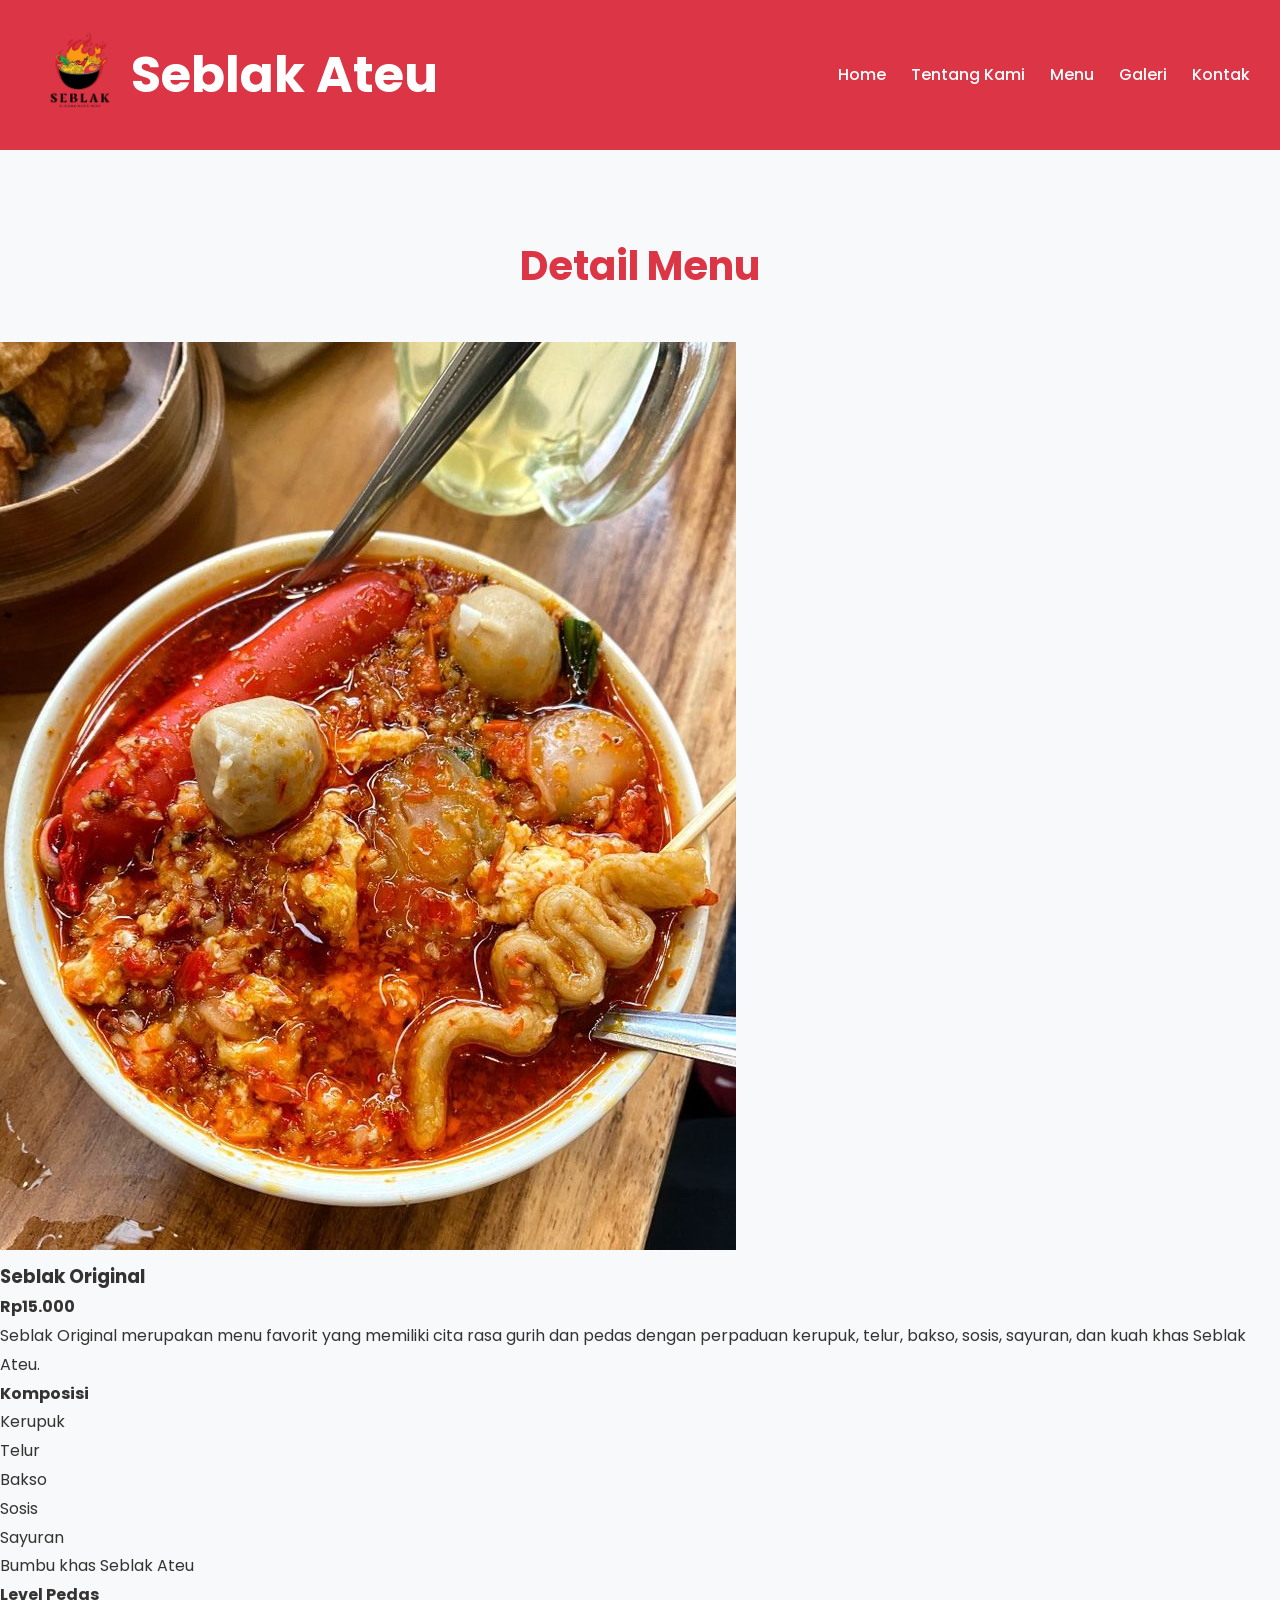
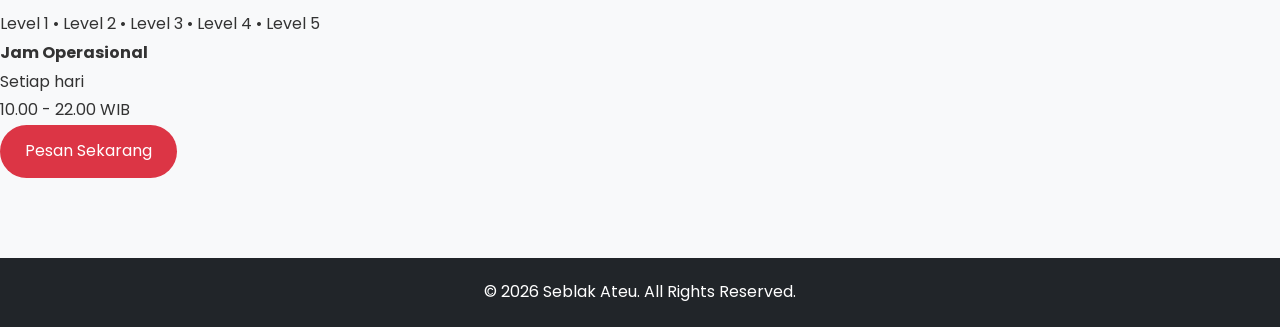
==== detail-menu.html @ fcac0a03 "bikin halaman baru & nambahin gambar" ====
<!DOCTYPE html>
<html lang="id">

<head>
    <meta charset="UTF-8">
    <meta name="viewport" content="width=device-width, initial-scale=1.0">
    <title>Detail Menu | Seblak Ateu</title>

    <link rel="stylesheet" href="style.css">
</head>

<body>

    <!-- ================= HEADER ================= -->

    <header>

        <nav class="navbar">

            <div class="logo">
                <img src="img/logo.png" alt="Logo Seblak Ateu">
            </div>

            <h1 class="navbar-brand">
                Seblak Ateu
            </h1>

            <ul class="nav-menu">

                <li><a href="index.html">Home</a></li>

                <li><a href="tentang.html">Tentang Kami</a></li>

                <li><a href="menu.html">Menu</a></li>

                <li><a href="galeri.html">Galeri</a></li>

                <li><a href="kontak.html">Kontak</a></li>

            </ul>

        </nav>

    </header>

    <!-- ================= MAIN ================= -->

    <main>

        <section id="detail-menu">

            <h2>Detail Menu</h2>

            <div class="detail-container">

                <!-- Foto Produk -->

                <div class="detail-image">

                    <img src="img/seblakoriginal.jpg" alt="Seblak Original">

                </div>

                <!-- Informasi Produk -->

                <div class="detail-content">

                    <h3>Seblak Original</h3>

                    <h4 class="harga">
                        Rp15.000
                    </h4>

                    <p>

                        Seblak Original merupakan menu favorit yang memiliki cita rasa
                        gurih dan pedas dengan perpaduan kerupuk, telur, bakso,
                        sosis, sayuran, dan kuah khas Seblak Ateu.

                    </p>

                    <h4>Komposisi</h4>

                    <ul>

                        <li>Kerupuk</li>

                        <li>Telur</li>

                        <li>Bakso</li>

                        <li>Sosis</li>

                        <li>Sayuran</li>

                        <li>Bumbu khas Seblak Ateu</li>

                    </ul>

                    <h4>Level Pedas</h4>

                    <p>
                        Level 1 • Level 2 • Level 3 • Level 4 • Level 5
                    </p>

                    <h4>Jam Operasional</h4>

                    <p>
                        Setiap hari<br>
                        10.00 - 22.00 WIB
                    </p>

                    <a href="kontak.html" class="btn">
                        Pesan Sekarang
                    </a>

                </div>

            </div>

        </section>

    </main>

    <!-- ================= FOOTER ================= -->

    <footer>

        <p>
            © 2026 Seblak Ateu. All Rights Reserved.
        </p>

    </footer>

</body>

</html>
---- style.css ----
/* ==========================
   IMPORT FONT
========================== */

@import url('https://fonts.googleapis.com/css2?family=Poppins:wght@300;400;500;600;700&display=swap');

/* ==========================
   RESET
========================== */

*{
    margin:0;
    padding:0;
    box-sizing:border-box;
}

html{
    scroll-behavior:smooth;
}

body{
    font-family:'Poppins',sans-serif;
    background:#f8f9fa;
    color:#333;
    line-height:1.8;
}

/* ==========================
   NAVBAR
========================== */

.navbar{
    margin-bottom: 0;
    display:flex;
    justify-content:space-between;
    align-items:center;
    padding:20px 30px;
    background: #dc3545;
}

.logo img{
    width:100px;
    height: auto;
}

.navbar-brand{
    color:white;
    font-size:50px;
    font-weight:bold;
    margin-left: -400px;
}

.nav-menu{
    display:flex;
    list-style:none;
    gap:25px;
}

.nav-menu a{
    text-decoration:none;
    color:white;
    font-weight:500;
}

.nav-menu a:hover{
    color:#ffc107;
}

/* ==========================
   HERO
========================== */

.hero{
    position:relative;
}

.hero img{
    width:100%;
    height:500px;
    object-fit:cover;
    display: block;
}

.hero-info{
    background:#dc3545;
    text-align:center;
    padding:35px 20px;
}

.hero-info h2{
    font-size:30px;
    margin-bottom:15px;
    color: white;
}

.hero-info p{
    font-size:18px;
    margin-bottom:25px;
    color: white;
}

.hero-info .btn{
    background:orange;
    color:#dc3545;
    text-decoration:none;
    padding:12px 30px;
    border-radius:30px;
    font-weight:bold;
}

.hero-info .btn:hover{
    background:white;
}

/* ==========================
   BUTTON
========================== */

.btn{
    display:inline-block;
    text-decoration:none;
    background:#dc3545;
    color:white;
    padding:12px 25px;
    border-radius:30px;
}

.btn:hover{
    background:#bb2d3b;
}

/* ==========================
   SECTION
========================== */

section{
    padding-top:80px;
    padding-bottom: 80px;
}

section h2{
    text-align:center;
    color:#dc3545;
    margin-bottom:40px;
    font-size: 40px;

}

#home{
    padding:0;
}

.carousel{
    margin-top:0;
}

.carousel-item img{
    display:block;
}

/* ==========================
   TENTANG
========================== */

.tentang-container{
    display:flex;
    align-items:center;
    gap:50px;
    padding-left: 50px;
    padding-right: 50px;
}

.tentang-gambar img{
    width:350px;
    border-radius:15px;
}

.tentang-text{
    text-align:justify;
    font-size: 22px;
}

.garis{
  
    width:1340px;
    height:10px;
    background:#dc3545;
    margin:-80px auto 30px;
    border-radius:10px;
}

/* ==========================
   MENU
========================== */

.menu-container{
    display:flex;
    justify-content:center;
    gap:30px;
    flex-wrap:wrap;
}

.card{
    width:300px;
    background:white;
    border-radius:15px;
    overflow:hidden;
    box-shadow:0 5px 15px rgba(0,0,0,.2);
    transition:.3s;
}

.card:hover{
    transform:translateY(-10px);
}

.card img{
    width:100%;
    height:220px;
    object-fit:cover;
}

.card-body{
    padding:20px;
}

.card-title{
    color:#dc3545;
    margin-bottom:10px;
}

.card h4{
    margin:15px 0;
}

/* ==========================
   KEUNGGULAN
========================== */

#keunggulan{
    background:orange;
    padding:80px 0;
    text-align:center;
}

#keunggulan h2{
    font-size:38px;
    color:#dc3545;
    margin-bottom:60px;
}

.keunggulan-container{
    display:flex;
    justify-content:center;
    gap:30px;
    flex-wrap:wrap;
}

.keunggulan-card{
    width:250px;
    background:white;
    padding:30px 20px;
    border-radius:20px;
    box-shadow:0 8px 20px rgba(0,0,0,.1);
    transition:.3s;
}

.keunggulan-card:hover{
    transform:translateY(-10px);
    box-shadow:0 15px 30px rgba(0,0,0,.2);
}

.icon{
    width:80px;
    height:80px;
    margin:auto;
    margin-bottom:20px;
    border-radius:50%;
    background:#dc3545;
    color:white;
    display:flex;
    justify-content:center;
    align-items:center;
    font-size:40px;
}

.keunggulan-card h3{
    margin-bottom:15px;
    font-size:22px;
}

.keunggulan-card p{
    color:#666;
    font-size:16px;
}

/* ==========================
   CTA
========================== */

#pesan{
    text-align:center;
    background:#dc3545;
    padding: 60px 20px;
}

#pesan h2{
  margin-bottom: 12px;
  color: white;
}

#pesan p{
    margin-bottom: 30px;
    color: white;
}

#pesan .btn{
    background:orange;
    color:#dc3545;
    font-weight:bold;
}

#pesan .btn:hover{
    background:white;
}

/* ==========================
   FOOTER
========================== */

footer{
    background:#212529;
    color:white;
    text-align:center;
    padding:20px;
}

/* ==========================
   RESPONSIVE
========================== */

@media(max-width:768px){

    .navbar{
        flex-direction:column;
        gap:15px;
    }

    .nav-menu{
        flex-direction:column;
        text-align:center;
    }

    .tentang-container{
        flex-direction:column;
    }

    .tentang-gambar img{
        width:100%;
    }

    .hero img{
        height:350px;
    }

    .hero-text h2{
        font-size:32px;
    }

    .hero-text p{
        font-size:16px;
    }

}
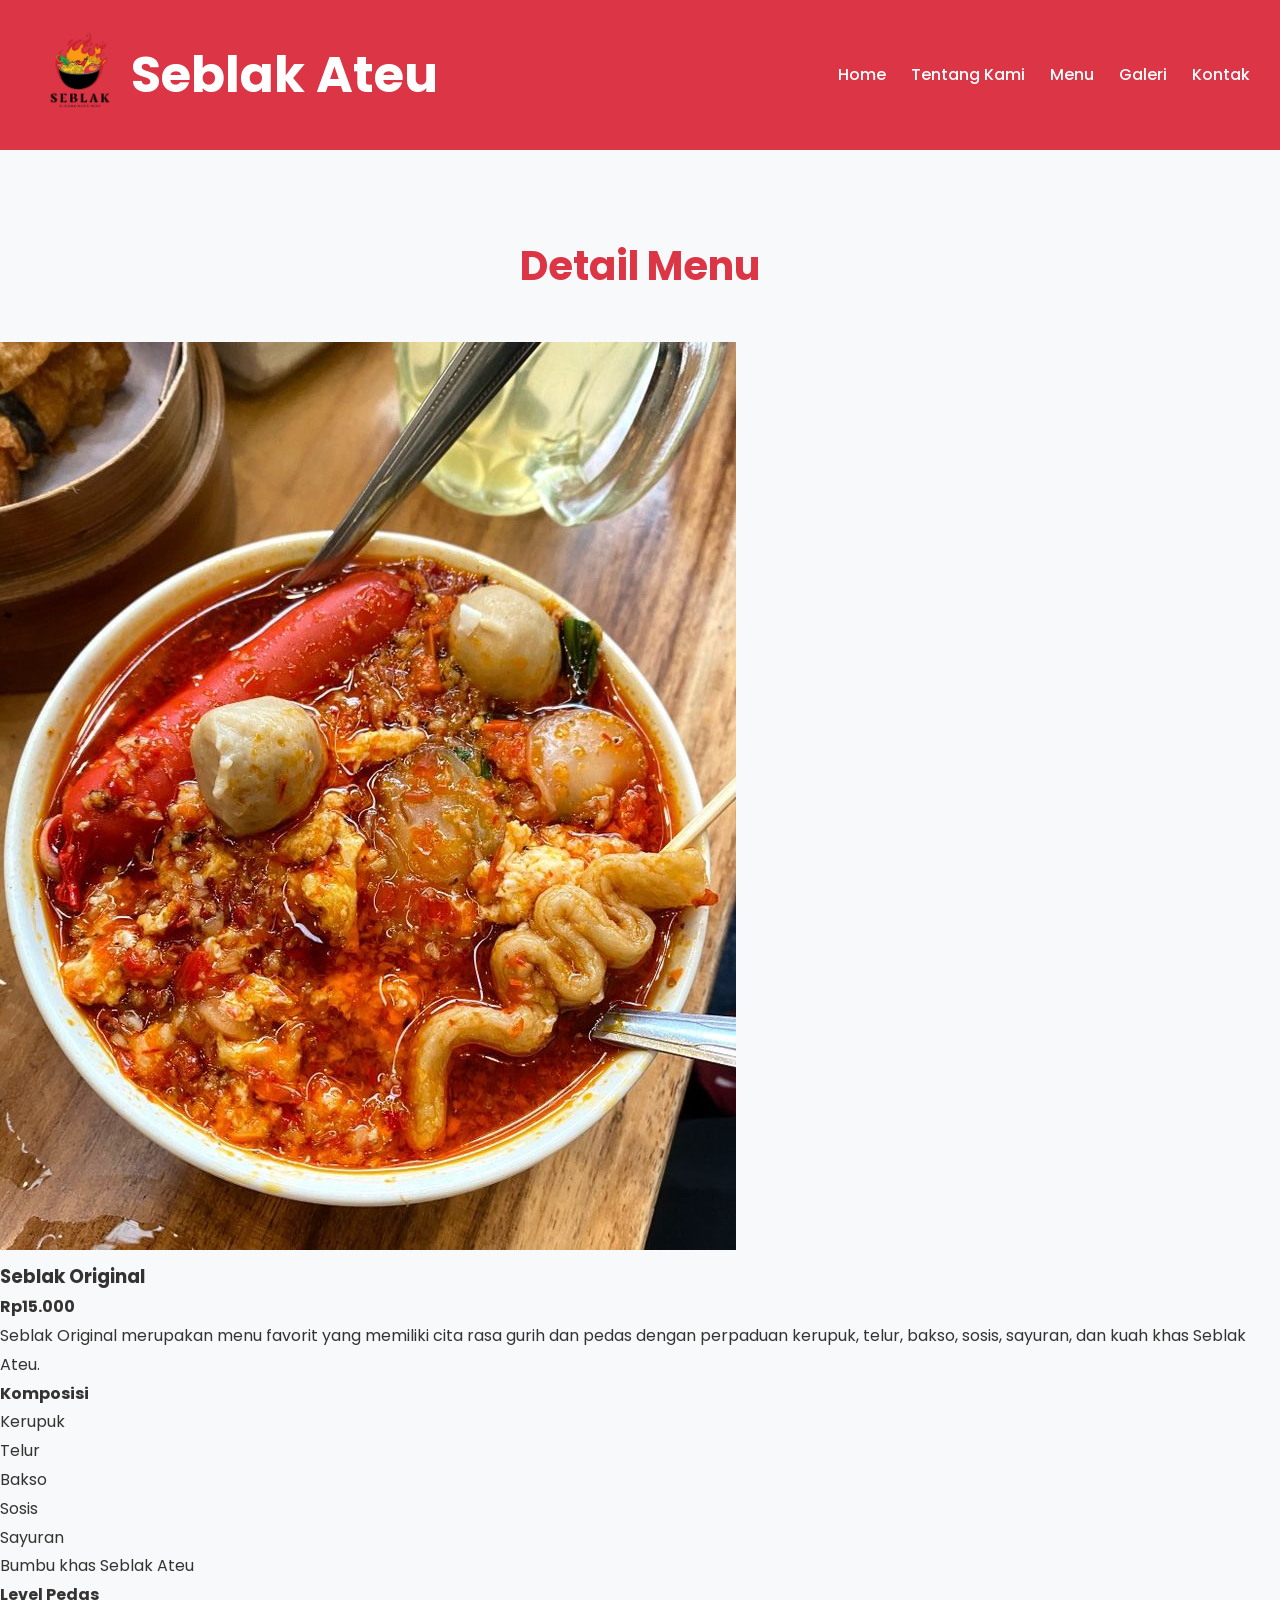
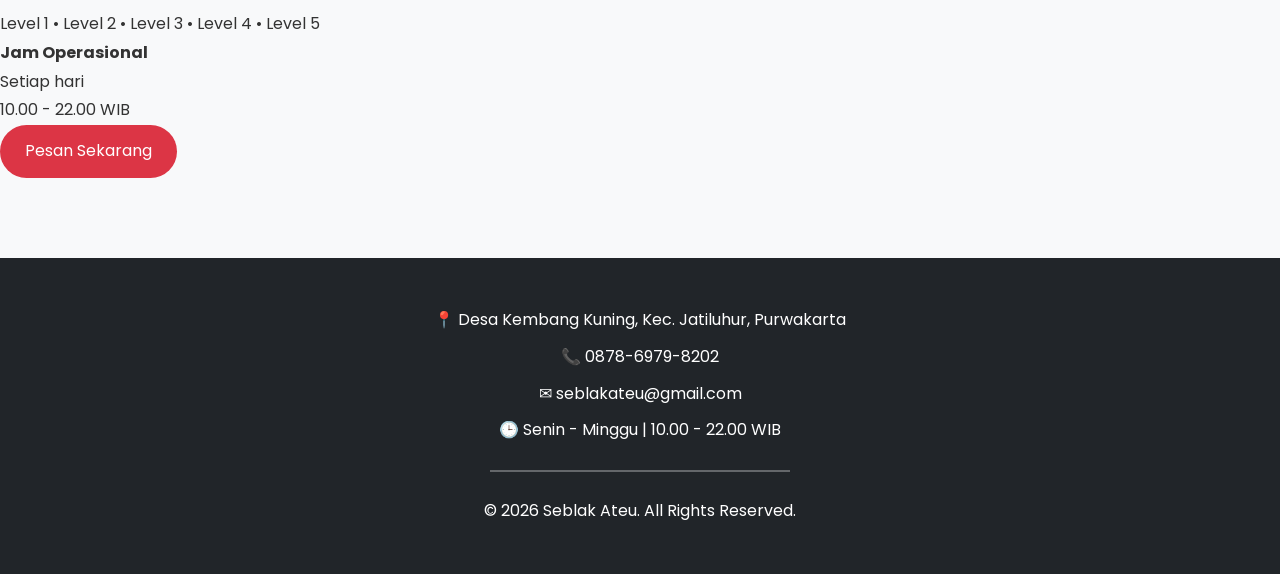
==== commit 08a03c8e: "nambahin footer" ====
--- a/detail-menu.html
+++ b/detail-menu.html
@@ -1,137 +1,92 @@
-<!DOCTYPE html>
+<!doctype html>
 <html lang="id">
-
-<head>
-    <meta charset="UTF-8">
-    <meta name="viewport" content="width=device-width, initial-scale=1.0">
+  <head>
+    <meta charset="UTF-8" />
+    <meta name="viewport" content="width=device-width, initial-scale=1.0" />
     <title>Detail Menu | Seblak Ateu</title>
 
-    <link rel="stylesheet" href="style.css">
-</head>
+    <link rel="stylesheet" href="style.css" />
+  </head>
 
-<body>
+  <body>
+    <header>
+      <nav class="navbar">
+        <div class="logo">
+          <img src="img/logo.png" alt="Logo Seblak Ateu" />
+        </div>
 
-    <!-- ================= HEADER ================= -->
+        <h1 class="navbar-brand">Seblak Ateu</h1>
 
-    <header>
+        <ul class="nav-menu">
+          <li><a href="index.html">Home</a></li>
+          <li><a href="tentang.html">Tentang Kami</a></li>
+          <li><a href="menu.html">Menu</a></li>
+          <li><a href="galeri.html">Galeri</a></li>
+          <li><a href="kontak.html">Kontak</a></li>
+        </ul>
+      </nav>
+    </header>
 
-        <nav class="navbar">
+    <main>
+      <section id="detail-menu">
+        <h2>Detail Menu</h2>
 
-            <div class="logo">
-                <img src="img/logo.png" alt="Logo Seblak Ateu">
-            </div>
+        <div class="detail-container">
+          <div class="detail-image">
+            <img src="img/seblakoriginal.jpg" alt="Seblak Original" />
+          </div>
 
-            <h1 class="navbar-brand">
-                Seblak Ateu
-            </h1>
+          <div class="detail-content">
+            <h3>Seblak Original</h3>
 
-            <ul class="nav-menu">
+            <h4 class="harga">Rp15.000</h4>
 
-                <li><a href="index.html">Home</a></li>
+            <p>
+              Seblak Original merupakan menu favorit yang memiliki cita rasa
+              gurih dan pedas dengan perpaduan kerupuk, telur, bakso, sosis,
+              sayuran, dan kuah khas Seblak Ateu.
+            </p>
 
-                <li><a href="tentang.html">Tentang Kami</a></li>
+            <h4>Komposisi</h4>
 
-                <li><a href="menu.html">Menu</a></li>
+            <ul>
+              <li>Kerupuk</li>
 
-                <li><a href="galeri.html">Galeri</a></li>
+              <li>Telur</li>
 
-                <li><a href="kontak.html">Kontak</a></li>
+              <li>Bakso</li>
 
+              <li>Sosis</li>
+
+              <li>Sayuran</li>
+
+              <li>Bumbu khas Seblak Ateu</li>
             </ul>
 
-        </nav>
+            <h4>Level Pedas</h4>
 
-    </header>
+            <p>Level 1 • Level 2 • Level 3 • Level 4 • Level 5</p>
 
-    <!-- ================= MAIN ================= -->
+            <h4>Jam Operasional</h4>
 
-    <main>
+            <p>
+              Setiap hari<br />
+              10.00 - 22.00 WIB
+            </p>
 
-        <section id="detail-menu">
-
-            <h2>Detail Menu</h2>
-
-            <div class="detail-container">
-
-                <!-- Foto Produk -->
-
-                <div class="detail-image">
-
-                    <img src="img/seblakoriginal.jpg" alt="Seblak Original">
-
-                </div>
-
-                <!-- Informasi Produk -->
-
-                <div class="detail-content">
-
-                    <h3>Seblak Original</h3>
-
-                    <h4 class="harga">
-                        Rp15.000
-                    </h4>
-
-                    <p>
-
-                        Seblak Original merupakan menu favorit yang memiliki cita rasa
-                        gurih dan pedas dengan perpaduan kerupuk, telur, bakso,
-                        sosis, sayuran, dan kuah khas Seblak Ateu.
-
-                    </p>
-
-                    <h4>Komposisi</h4>
-
-                    <ul>
-
-                        <li>Kerupuk</li>
-
-                        <li>Telur</li>
-
-                        <li>Bakso</li>
-
-                        <li>Sosis</li>
-
-                        <li>Sayuran</li>
-
-                        <li>Bumbu khas Seblak Ateu</li>
-
-                    </ul>
-
-                    <h4>Level Pedas</h4>
-
-                    <p>
-                        Level 1 • Level 2 • Level 3 • Level 4 • Level 5
-                    </p>
-
-                    <h4>Jam Operasional</h4>
-
-                    <p>
-                        Setiap hari<br>
-                        10.00 - 22.00 WIB
-                    </p>
-
-                    <a href="kontak.html" class="btn">
-                        Pesan Sekarang
-                    </a>
-
-                </div>
-
-            </div>
-
-        </section>
-
+            <a href="kontak.html" class="btn"> Pesan Sekarang </a>
+          </div>
+        </div>
+      </section>
     </main>
 
-    <!-- ================= FOOTER ================= -->
-
     <footer>
-
-        <p>
-            © 2026 Seblak Ateu. All Rights Reserved.
-        </p>
-
+      <p>📍 Desa Kembang Kuning, Kec. Jatiluhur, Purwakarta</p>
+      <p>📞 0878-6979-8202</p>
+      <p>✉ seblakateu@gmail.com</p>
+      <p>🕒 Senin - Minggu | 10.00 - 22.00 WIB</p>
+      <hr>
+      <p>© 2026 Seblak Ateu. All Rights Reserved.</p>
     </footer>
-
-</body>
-
+  </body>
 </html>
--- a/style.css
+++ b/style.css
@@ -1,12 +1,4 @@
-/* ==========================
-   IMPORT FONT
-========================== */
-
 @import url('https://fonts.googleapis.com/css2?family=Poppins:wght@300;400;500;600;700&display=swap');
-
-/* ==========================
-   RESET
-========================== */
 
 *{
     margin:0;
@@ -25,10 +17,6 @@
     line-height:1.8;
 }
 
-/* ==========================
-   NAVBAR
-========================== */
-
 .navbar{
     margin-bottom: 0;
     display:flex;
@@ -65,10 +53,6 @@
 .nav-menu a:hover{
     color:#ffc107;
 }
-
-/* ==========================
-   HERO
-========================== */
 
 .hero{
     position:relative;
@@ -112,10 +96,6 @@
     background:white;
 }
 
-/* ==========================
-   BUTTON
-========================== */
-
 .btn{
     display:inline-block;
     text-decoration:none;
@@ -129,10 +109,6 @@
     background:#bb2d3b;
 }
 
-/* ==========================
-   SECTION
-========================== */
-
 section{
     padding-top:80px;
     padding-bottom: 80px;
@@ -149,18 +125,6 @@
 #home{
     padding:0;
 }
-
-.carousel{
-    margin-top:0;
-}
-
-.carousel-item img{
-    display:block;
-}
-
-/* ==========================
-   TENTANG
-========================== */
 
 .tentang-container{
     display:flex;
@@ -180,6 +144,27 @@
     font-size: 22px;
 }
 
+.tentang-info{
+    margin-top:30px;
+}
+
+.info-item{
+    display:flex;
+    align-items:center;
+    gap:15px;
+    margin-bottom:15px;
+}
+
+.info-item span{
+    font-size:28px;
+}
+
+.info-item p{
+    margin:0;
+    font-size:18px;
+    font-weight:500;
+}
+
 .garis{
   
     width:1340px;
@@ -188,10 +173,6 @@
     margin:-80px auto 30px;
     border-radius:10px;
 }
-
-/* ==========================
-   MENU
-========================== */
 
 .menu-container{
     display:flex;
@@ -232,10 +213,6 @@
     margin:15px 0;
 }
 
-/* ==========================
-   KEUNGGULAN
-========================== */
-
 #keunggulan{
     background:orange;
     padding:80px 0;
@@ -293,10 +270,6 @@
     font-size:16px;
 }
 
-/* ==========================
-   CTA
-========================== */
-
 #pesan{
     text-align:center;
     background:#dc3545;
@@ -323,23 +296,29 @@
     background:white;
 }
 
-/* ==========================
-   FOOTER
-========================== */
-
 footer{
     background:#212529;
     color:white;
     text-align:center;
-    padding:20px;
-}
-
-/* ==========================
-   RESPONSIVE
-========================== */
+    padding:40px 20px;
+}
+
+footer h3{
+    margin-bottom:15px;
+    font-size:28px;
+}
+
+footer p{
+    margin:8px 0;
+}
+
+footer hr{
+    width:300px;
+    margin:25px auto;
+    border:1px solid rgba(255,255,255,.3);
+}
 
 @media(max-width:768px){
-
     .navbar{
         flex-direction:column;
         gap:15px;
@@ -369,5 +348,4 @@
     .hero-text p{
         font-size:16px;
     }
-
-}
+}
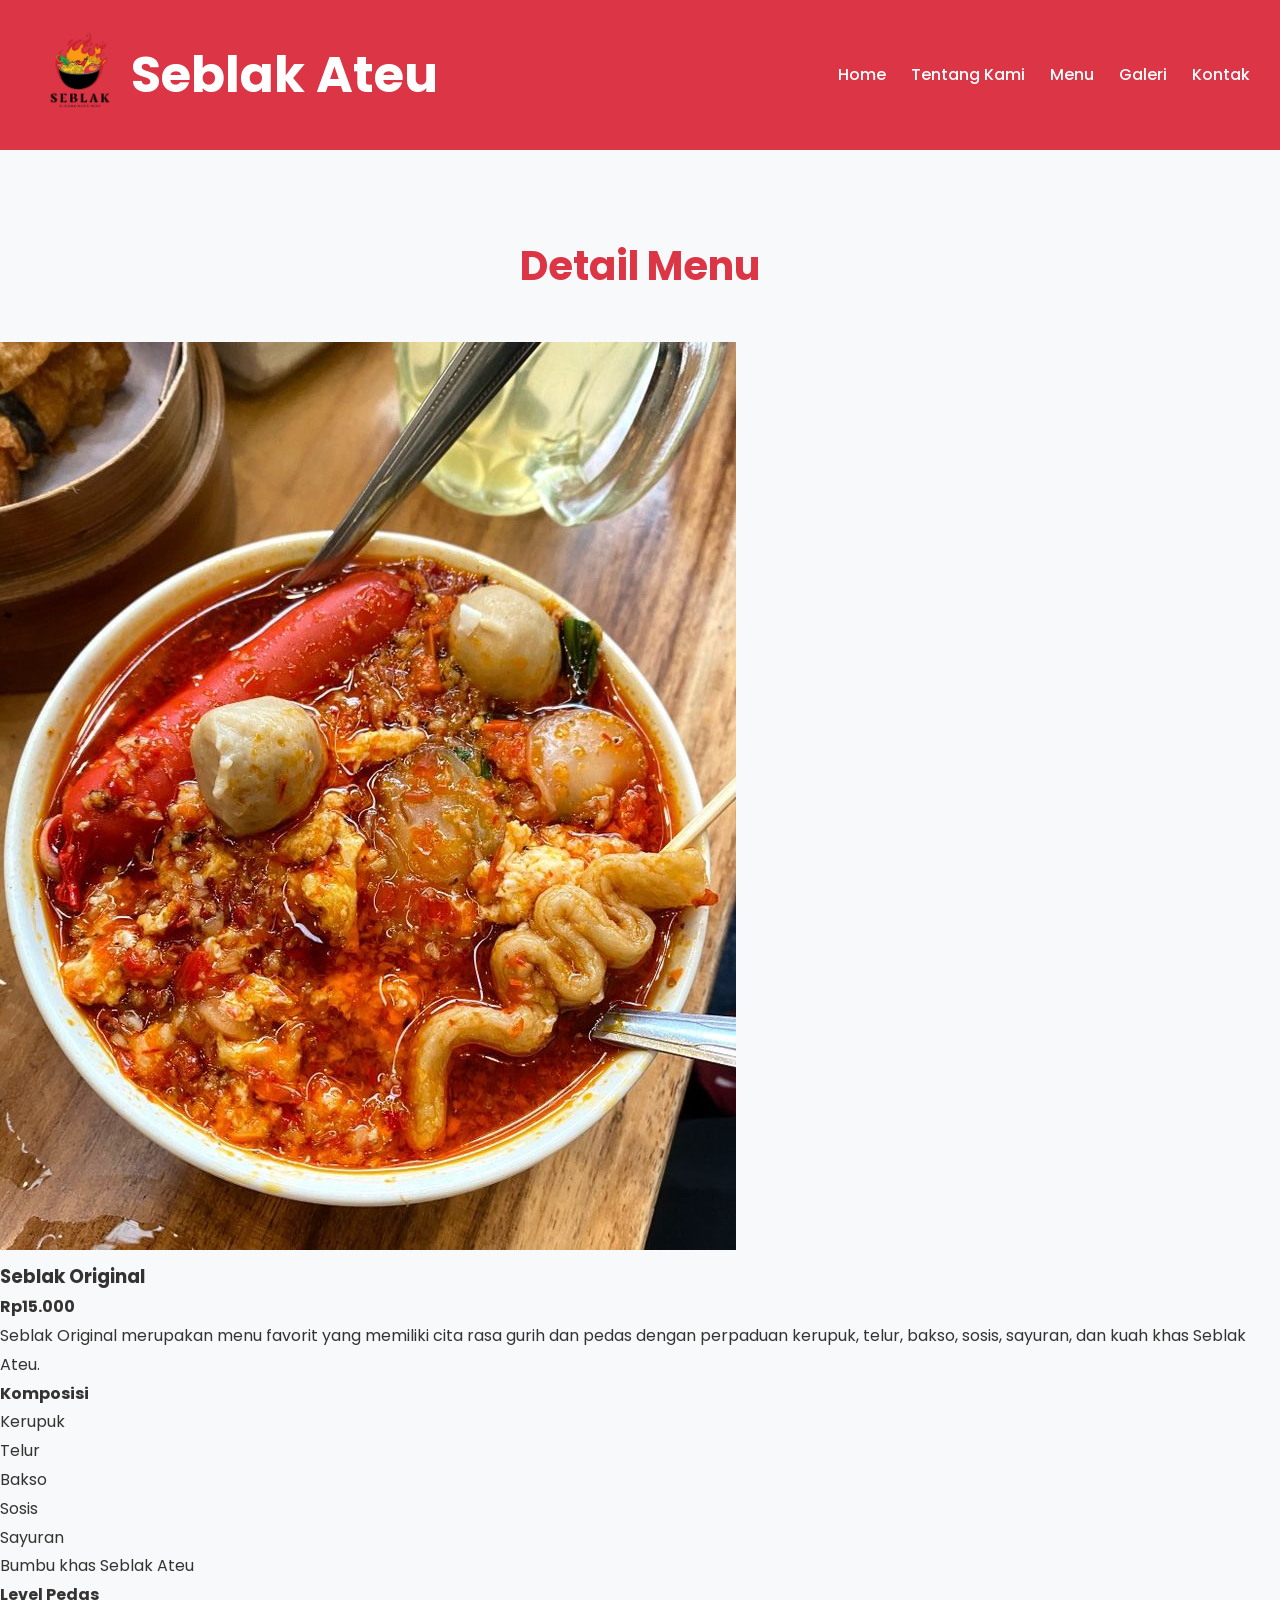
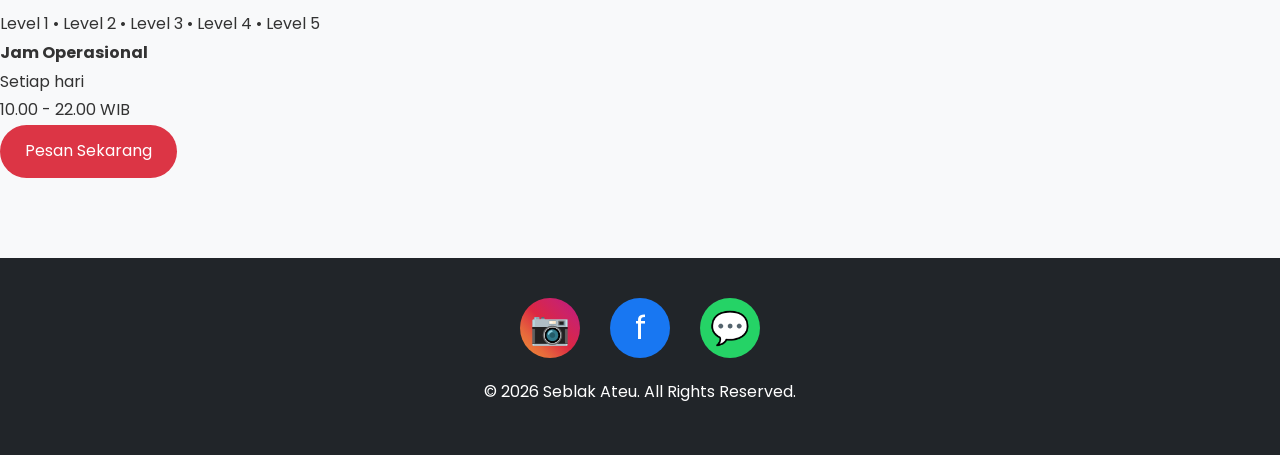
==== commit deea5947: "index" ====
--- a/detail-menu.html
+++ b/detail-menu.html
@@ -1,11 +1,15 @@
-<!doctype html>
-<html lang="id">
+<!DOCTYPE html>
+<html lang="en">
   <head>
-    <meta charset="UTF-8" />
-    <meta name="viewport" content="width=device-width, initial-scale=1.0" />
-    <title>Detail Menu | Seblak Ateu</title>
+    <meta charset="UTF-8">
+    <meta name="viewport" content="width=device-width, initial-scale=1.0">
+    <title>Seblak Ateu</title>
 
-    <link rel="stylesheet" href="style.css" />
+    <link
+      rel="stylesheet"
+      href="https://cdn.jsdelivr.net/npm/bootstrap-icons@1.13.1/font/bootstrap-icons.min.css">
+    
+    <link rel="stylesheet" href="style.css">
   </head>
 
   <body>
@@ -81,11 +85,17 @@
     </main>
 
     <footer>
-      <p>📍 Desa Kembang Kuning, Kec. Jatiluhur, Purwakarta</p>
-      <p>📞 0878-6979-8202</p>
-      <p>✉ seblakateu@gmail.com</p>
-      <p>🕒 Senin - Minggu | 10.00 - 22.00 WIB</p>
-      <hr>
+      <div class="social-icons">
+        <div class="social-icon instagram" title="Instagram">
+          <span>📷</span>
+        </div>
+        <div class="social-icon facebook" title="Facebook">
+          <span>f</span>
+        </div>
+        <div class="social-icon whatsapp" title="WhatsApp">
+          <span>💬</span>
+        </div>
+      </div>
       <p>© 2026 Seblak Ateu. All Rights Reserved.</p>
     </footer>
   </body>
--- a/style.css
+++ b/style.css
@@ -106,7 +106,7 @@
 }
 
 .btn:hover{
-    background:#bb2d3b;
+    background:#dc3545;
 }
 
 section{
@@ -119,7 +119,53 @@
     color:#dc3545;
     margin-bottom:40px;
     font-size: 40px;
-
+}
+
+.filter-buttons{
+    display:flex;
+    justify-content:center;
+    flex-wrap:wrap;
+    gap:12px;
+    margin-bottom:30px;
+}
+
+.filter-btn{
+    border:none;
+    background:#f1f1f1;
+    color:#333;
+    padding:10px 18px;
+    border-radius:999px;
+    cursor:pointer;
+    font-weight:600;
+    transition:.3s;
+}
+
+.filter-btn:hover,
+.filter-btn.active{
+    background:#dc3545;
+    color:white;
+}
+
+.form-feedback{
+    min-height:24px;
+    margin-top:12px;
+    font-weight:600;
+}
+
+.contact-form input,
+.contact-form textarea{
+    width:100%;
+    padding:12px;
+    margin-bottom:12px;
+    border:1px solid #ced4da;
+    border-radius:8px;
+}
+
+.contact-form input:focus,
+.contact-form textarea:focus{
+    outline:none;
+    border-color:green;
+    box-shadow:green 0 0 5px;
 }
 
 #home{
@@ -135,7 +181,7 @@
 }
 
 .tentang-gambar img{
-    width:350px;
+    width:450px;
     border-radius:15px;
 }
 
@@ -276,6 +322,12 @@
     padding: 60px 20px;
 }
 
+#pesankontak{
+    text-align:center;
+    background:white;
+    padding: 60px 20px;
+}
+
 #pesan h2{
   margin-bottom: 12px;
   color: white;
@@ -303,6 +355,64 @@
     padding:40px 20px;
 }
 
+.social-icons{
+    display:flex;
+    justify-content:center;
+    gap:30px;
+    margin-bottom:20px;
+}
+
+.social-icon{
+    display:inline-flex;
+    align-items:center;
+    justify-content:center;
+    width:60px;
+    height:60px;
+    border-radius:50%;
+    background:#dc3545;
+    color:white;
+    text-decoration:none;
+    font-size:28px;
+    transition:.3s;
+    animation:bounce 2s infinite;
+}
+
+.social-icon span{
+    display:flex;
+    align-items:center;
+    justify-content:center;
+    font-size:32px;
+}
+
+.social-icon:hover{
+    background:#bb2d3b;
+    transform:scale(1.1);
+}
+
+.social-icon.instagram{
+    animation-delay:0s;
+    background:linear-gradient(45deg, #f09433 0%, #e6683c 25%, #dc2743 50%, #cc2366 75%, #bc1888 100%);
+}
+
+.social-icon.facebook{
+    animation-delay:.2s;
+    background:#1877F2;
+}
+
+.social-icon.whatsapp{
+    animation-delay:.4s;
+    background:#25D366;
+}
+
+@keyframes bounce{
+    0%, 100%{
+        transform:translateY(0);
+    }
+    50%{
+        transform:translateY(-15px);
+    }
+}
+
 footer h3{
     margin-bottom:15px;
     font-size:28px;
